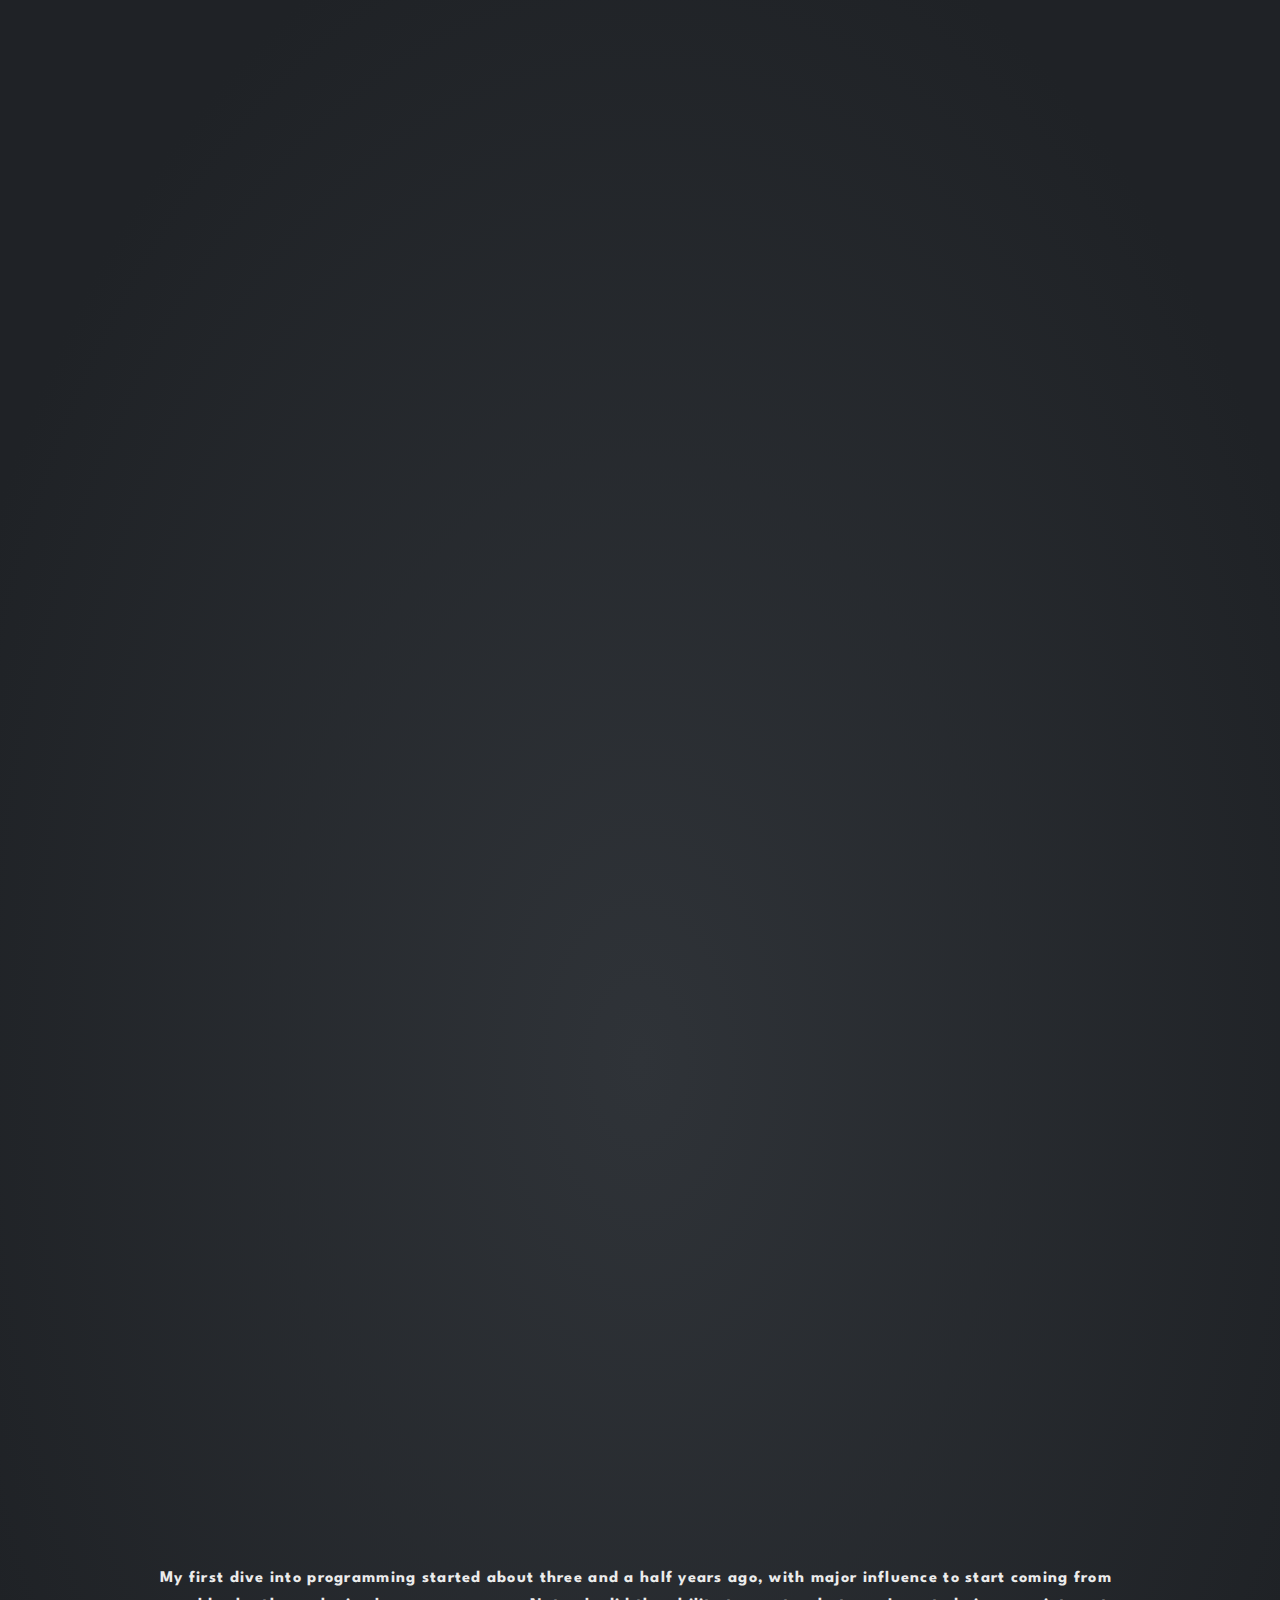
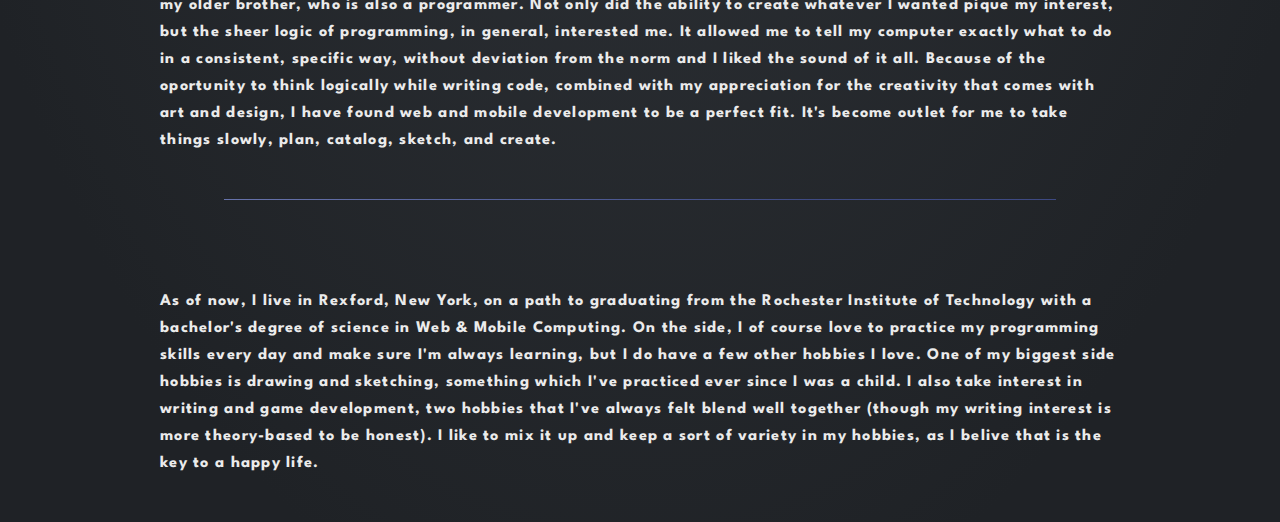
==== about.html @ b7969cb4 "added drawer to all pages. all it does now is open. cannot be closed and has nothing in it" ====
<!DOCTYPE html>
<html lang="en">

<head>

    <meta charset="UTF-8">
    <meta http-equiv="X-UA-Compatible" content="IE=edge">
    <meta name="viewport" content="width=device-width, initial-scale=1.0">
    <title>About</title>
    <link href="https://fonts.googleapis.com/css2?family=Spartan:wght@300&display=swap" rel="stylesheet">
    <link href="assets/styles/styles.css" rel="stylesheet" type="text/css">
    <script src="assets/scripts/script.js" defer></script>

</head>

<body id="about-body">

    <div id="drawer">

        &nbsp;

    </div>

    <header id="top">

        <div id="top-burger-container"><img id="top-burger" src="assets/images/burger.svg"></div>
        <a id="top-logo-container" href="index.html"><img id="top-logo" src="assets/images/logo.svg"></a>
        <span id="top-page-name">About</span>

    </header>

    <div id="about-middle">

        <div id="about-middle-picture-container">

            <img id="about-middle-picture" src="assets/images/profilePic.jpg" alt="Profile Picture">

        </div>

        <span class="about-middle-label">Start</span>
        <span class="about-middle-paragraph">

            My first dive into programming started about three and a half years ago, with major influence to start coming from my older brother, who is also a programmer. 
            Not only did the ability to create whatever I wanted pique my interest, but the sheer logic of programming, in general, interested me. It allowed me to tell
            my computer exactly what to do in a consistent, specific way, without deviation from the norm and I liked the sound of it all. Because of the oportunity to think
            logically while writing code, combined with my appreciation for the creativity that comes with art and design, I have found web and mobile development to be a perfect 
            fit. It's become outlet for me to take things slowly, plan, catalog, sketch, and create.

        </span>
        
        <div class="break">&nbsp</div>

        <span class="about-middle-label">Now</span>
        <span class="about-middle-paragraph">

            As of now, I live in Rexford, New York, on a path to graduating from the Rochester Institute of Technology with a bachelor's degree of science in Web & Mobile Computing. 
            On the side, I of course love to practice my programming skills every day and make sure I'm always learning, but I do have a few other hobbies I love. One of my biggest 
            side hobbies is drawing and sketching, something which I've practiced ever since I was a child. I also take interest in writing and game development, two hobbies that I've 
            always felt blend well together (though my writing interest is more theory-based to be honest). I like to mix it up and keep a sort of variety in my hobbies, as I belive that
            is the key to a happy life.

        </span>

    </div>
    
</body>

</html>
---- assets/styles/styles.css ----
/*

+++++++++++++++++++++++++++++++++++++++++++++++++++++++++++++++
Styles common to multiple pages.
+++++++++++++++++++++++++++++++++++++++++++++++++++++++++++++++

*/
* {

    margin: 0;
    padding: 0;
    font-family: 'Spartan', sans-serif;
    color: #ebebeb;

}

html {

    height: fit-content;

}

body {

    min-height: 100%;

}

.break {

    background-color: #4959A8;
    opacity: .7;
    width: 65vw;
    height: 1px;
    margin: auto;
    margin-bottom: 5vh;
    background: linear-gradient(-60deg, #4959A8 30%, #8494e3);

}

#top {

    display: grid;
    grid-template-areas: "top-burger-container top-logo-container"
                         "top-page-name top-page-name";

}

#top-logo {

    height: 50px;
    width: 50px;
    position: relative;
    left: 15vw;
    opacity: 0;
    animation-name: top-logo;
    animation-duration: 300ms;
    animation-timing-function: ease-out;
    animation-fill-mode: forwards;
    animation-delay: 800ms;

}

@keyframes top-logo {

    100% {

        opacity: 1;
        left: 0;

    }

}

#top-logo-container {

    justify-self: end;
    padding: 8vw;
    grid-area: top-logo-container;

}

#top-burger {

    height: 50px;
    width: 50px;
    position: relative;
    right: 15vw;
    opacity: 0;
    animation-name: top-burger;
    animation-duration: 300ms;
    animation-timing-function: ease-out;
    animation-fill-mode: forwards;
    animation-delay: 800ms;

}

@keyframes top-burger {

    100% {

        opacity: 1;
        right: 0;

    }

}

#top-burger-container {

    justify-self: start;
    padding: 8vw;
    grid-area: top-burger-container;

}

#top-page-name {

    font-size: 7vh;
    text-align: center;
    opacity: 0;
    color: #e6eaff;
    padding-top: 4vh;
    font-weight: bold;
    grid-area: top-page-name;
    animation-name: top-page-name;
    animation-duration: 300ms;
    animation-timing-function: ease-out;
    animation-fill-mode: forwards;
    animation-delay: 500ms;

}

@keyframes top-page-name {

    100% {

        opacity: 1;

    }

}

#drawer {

    background-color: white;
    position: absolute;
    display: none;
    opacity: 0;
    height: 100%;
    width: 90vw;
    border-radius: 0 10vw 10vw 0;
    z-index: 2;
    right: 80vw;

}

#cover {

    height: 100%;
    width: 100%;
    background-color: black;
    display: none;
    opacity: 0;
    position: absolute;
    z-index: 1;

}

/*

+++++++++++++++++++++++++++++++++++++++++++++++++++++++++++++++
Styles for 'index.html'
+++++++++++++++++++++++++++++++++++++++++++++++++++++++++++++++

*/
#index-body {

    display: grid;
    grid-template-rows: 1fr 1fr 1fr;
    height: 100vh;
    background: radial-gradient(#2f3338, #1f2226 80%);

}

input {

    display: block;

}

#index-middle {

    display: grid;
    justify-content: center;
    align-content: start;
    font-size: 7vh;
    text-align: center;
    align-self: center;

}

.index-middle-styled-letter {

    color: #4959A8;
    font-size: 10vh;

}

.index-middle-styled-letters {

    position: relative;
    right: 15vw;
    opacity: 0;
    animation-name: index-middle-styled-letters;
    animation-duration: 300ms;
    animation-timing-function: ease-out;
    animation-fill-mode: forwards;
    animation-delay: 800ms;

}

@keyframes index-middle-styled-letters {

    100% {

        opacity: 1;
        right: 0;

    }

}

#index-top {

    display: grid;
    grid-template-areas: "index-top-burger-container index-top-logo-container"
                         "index-top-web-developer index-top-web-developer";

}

#index-top-logo-container {

    justify-self: end;
    padding: 8vw;
    grid-area: index-top-logo-container;

}

#index-top-burger-container {

    justify-self: start;
    padding: 8vw;
    grid-area: index-top-burger-container;

}

#index-top-logo {

    height: 50px;
    width: 50px;
    position: relative;
    left: 15vw;
    opacity: 0;
    animation-name: index-top-logo;
    animation-duration: 300ms;
    animation-timing-function: ease-out;
    animation-fill-mode: forwards;
    animation-delay: 800ms;

}

@keyframes index-top-logo {

    100% {

        opacity: 1;
        left: 0;

    }

}

#index-top-web-developer {

    width: 75vw;
    margin: auto;
    opacity: 0;
    grid-area: index-top-web-developer;
    animation-name: index-top-web-developer;
    animation-duration: 300ms;
    animation-timing-function: ease-out;
    animation-fill-mode: forwards;
    animation-delay: 500ms;

}

@keyframes index-top-web-developer {

    100% {

        opacity: 1;

    }

}

#index-bottom {

    display: grid;
    justify-content: center;
    align-content: start;
    align-self: start;

}

#index-bottom-button {

    width: 30vw;
    height: 6vh;
    background: linear-gradient(-60deg, #4959A8 30%, #8494e3);
    border: none;
    margin-top: 5vh;
    font-size: 4vw;
    box-shadow: 1vw 1vw 0 0 #ebebeb;
    transition: 300ms;
    opacity: 0;
    animation-name: bottom-button;
    animation-duration: 300ms;
    animation-timing-function: ease-out;
    animation-fill-mode: forwards;
    animation-delay: 500ms;

}

@keyframes bottom-button {

    100% {

        opacity: 1;

    }

}

#index-bottom-button:hover {

    margin-top: 4vh;
    margin-right: 1vw;
    box-shadow: 2vw 2vw 0 0 #ebebeb;

}

/*

+++++++++++++++++++++++++++++++++++++++++++++++++++++++++++++++
Styles for 'contact.html'
+++++++++++++++++++++++++++++++++++++++++++++++++++++++++++++++

*/

#contact-middle {

    display: grid;
    justify-content: center;
    font-size: 7vh;
    margin-top: 5vh;

}

#contact-body {

    background: radial-gradient(#2f3338, #1f2226 80%);

}

#contact-middle-form {

    font-size: 3vh;
    display: grid;

}

#contact-middle-name-label {

    font-size: 2.2vh;
    color: #4959A8;
    padding-bottom: 2vw;
    font-weight: bold;
    justify-self: start;
    position: relative;
    right: 15vw;
    opacity: 0;
    animation-name: contact-middle-name-label;
    animation-duration: 300ms;
    animation-timing-function: ease-out;
    animation-fill-mode: forwards;
    animation-delay: 800ms;

}

@keyframes contact-middle-name-label {

    100% {

        opacity: 1;
        right: 0;

    }

}

.contact-middle-contact-label {

    font-size: 2.2vh;
    color: #4959A8;
    padding-bottom: 2vw;
    font-weight: bold;
    justify-self: start;
    padding-top: 4vh;
    position: relative;
    right: 15vw;
    opacity: 0;
    animation-name: contact-middle-contact-label;
    animation-duration: 300ms;
    animation-timing-function: ease-out;
    animation-fill-mode: forwards;
    animation-delay: 800ms;

}

@keyframes contact-middle-contact-label {

    100% {

        opacity: 1;
        right: 0;

    }

}

.contact-middle-container {

    background: linear-gradient(-60deg, #4959A8 30%, #8494e3);
    padding: 1.5vw;
    display: grid;

}

#contact-middle-name-input {

    outline: none;
    border: 0;
    width: 65vw;
    height: 3vh;
    background-color: #e6eaff;
    color: #1f2226;
    font-weight: bold;
    padding: 3vw;
    font-size: 1.7vh;
    
}

#contact-middle-email-input {

    outline: none;
    border: 0;
    width: 65vw;
    height: 3vh;
    background-color: #e6eaff;
    color: #1f2226;
    font-weight: bold;
    padding: 3vw;
    font-size: 1.7vh;
    
}

#contact-middle-message-area {

    outline: none;
    border: 0;
    width: 65vw;
    height: 12vh;
    background-color: #e6eaff;
    color: #1f2226;
    font-weight: bold;
    padding: 3vw;
    resize: none;
    font-size: 1.7vh;

    
}

#contact-middle-submit-button {

    width: 30vw;
    height: 6vh;
    background: linear-gradient(-60deg, #4959A8 30%, #8494e3);
    border: none;
    font-size: 4vw;
    box-shadow: 1vw 1vw 0 0 #ebebeb;
    transition: 300ms;
    opacity: 0;
    justify-self: center;
    margin: 5vh;
    animation-name: contact-middle-submit-button;
    animation-duration: 300ms;
    animation-timing-function: ease-out;
    animation-fill-mode: forwards;
    animation-delay: 500ms;

}

@keyframes contact-middle-submit-button {

    100% {

        opacity: 1;

    }

}

#contact-middle-submit-button:hover {

    margin-top: 3vh;
    margin-right: 1vw;
    box-shadow: 2vw 2vw 0 0 #ebebeb;

}

/*

+++++++++++++++++++++++++++++++++++++++++++++++++++++++++++++++
Styles for 'about.html'
+++++++++++++++++++++++++++++++++++++++++++++++++++++++++++++++

*/

#about-body {

    height: 100%;
    background: radial-gradient(#2f3338, #1f2226 80%);

}

#about-middle {

    display: grid;
    align-items: center;
    justify-content: center;
    margin-top: 5vh;

}

.about-middle-label {

    font-size: 2.2vh;
    color: #4959A8;
    padding-bottom: 2vw;
    font-weight: bold;
    position: relative;
    right: 15vw;
    opacity: 0;
    animation-name: about-middle-label;
    animation-duration: 300ms;
    animation-timing-function: ease-out;
    animation-fill-mode: forwards;
    animation-delay: 800ms;

}

@keyframes about-middle-label {

    100% {

        opacity: 1;
        right: 0;

    }

}

.about-middle-paragraph {

    width: 75vw;
    line-height: 3vh;
    letter-spacing: .1vw;
    font-size: 1.8vh;
    font-weight: bold;
    margin-bottom: 5vh;

}

#about-middle-picture {

    width: 65vw;

}

#about-middle-picture-container {

    display: grid;
    background: linear-gradient(-60deg, #4959A8 30%, #8494e3);
    padding: 1.5vw;
    margin-bottom: 5vh;
    width: fit-content;
    justify-self: center;
    box-shadow: 1.3vw 1.3vw 0 0 #ebebeb;
    opacity: 0;
    animation-name: about-middle-picture-container;
    animation-duration: 300ms;
    animation-timing-function: ease-out;
    animation-fill-mode: forwards;
    animation-delay: 500ms;

}

@keyframes about-middle-picture-container {

    100% {

        opacity: 1;

    }

}

/*

+++++++++++++++++++++++++++++++++++++++++++++++++++++++++++++++
Styles for 'skills.html'
+++++++++++++++++++++++++++++++++++++++++++++++++++++++++++++++

*/
#skills-middle {

    display: grid;
    align-items: center;
    justify-content: center;
    margin-top: 5vh;

}
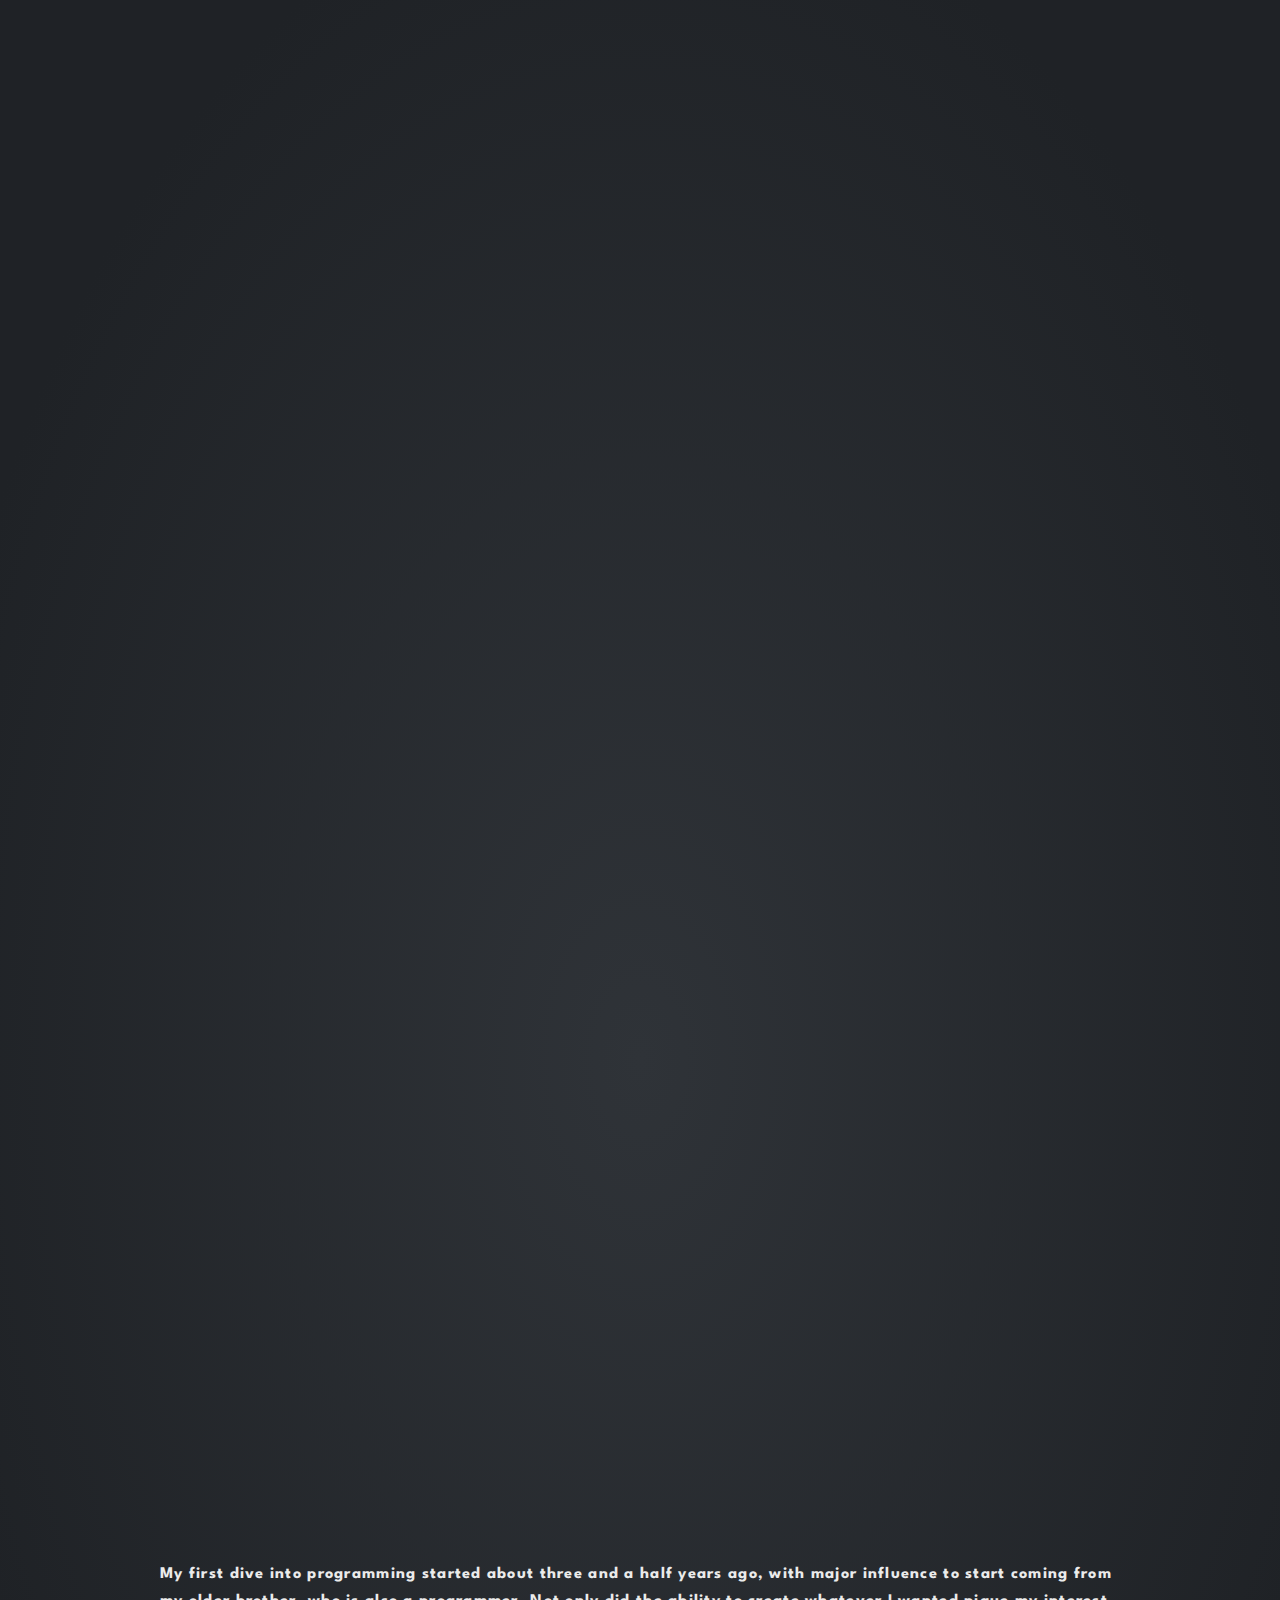
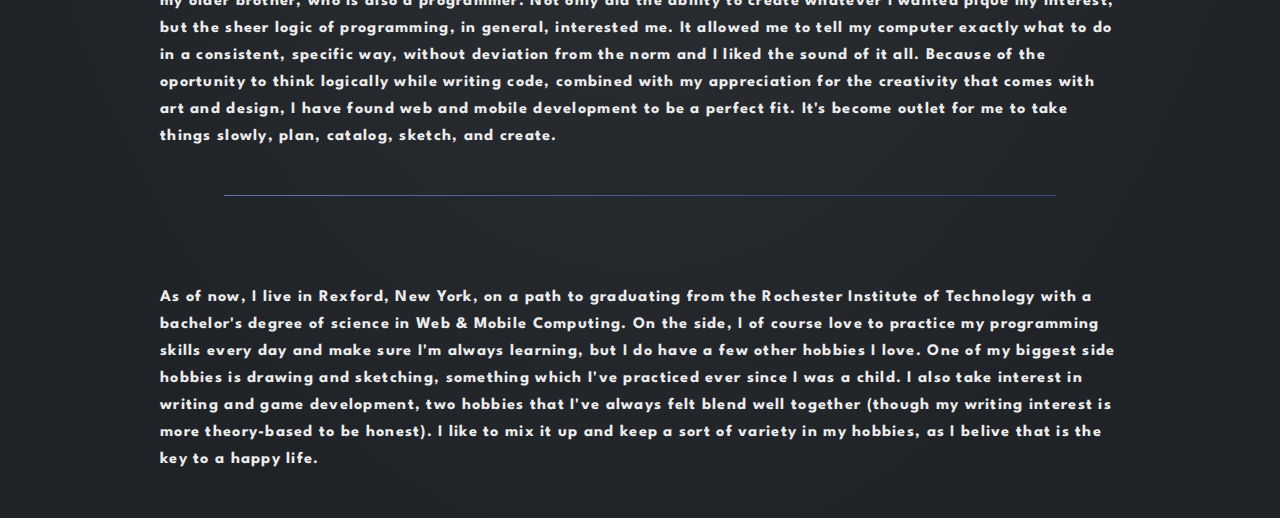
==== commit 785bcaab: "fixed width and height issues with burger icon on index page" ====
--- a/about.html
+++ b/about.html
@@ -9,7 +9,7 @@
     <title>About</title>
     <link href="https://fonts.googleapis.com/css2?family=Spartan:wght@300&display=swap" rel="stylesheet">
     <link href="assets/styles/styles.css" rel="stylesheet" type="text/css">
-    <script src="assets/scripts/script.js" defer></script>
+    <script src="assets/scripts/multiple.js" defer></script>
 
 </head>
 
@@ -20,6 +20,8 @@
         &nbsp;
 
     </div>
+
+    <div id="cover">&nbsp;</div>
 
     <header id="top">
 
--- a/assets/styles/styles.css
+++ b/assets/styles/styles.css
@@ -74,9 +74,12 @@
 
 #top-logo-container {
 
+    max-height: 50px;
+    max-width: 55px;
     justify-self: end;
     padding: 8vw;
     grid-area: top-logo-container;
+    position: relative;
 
 }
 
@@ -87,6 +90,7 @@
     position: relative;
     right: 15vw;
     opacity: 0;
+    z-index: 3;
     animation-name: top-burger;
     animation-duration: 300ms;
     animation-timing-function: ease-out;
@@ -108,9 +112,14 @@
 
 #top-burger-container {
 
+    max-height: 50px;
+    max-width: 55px;
     justify-self: start;
     padding: 8vw;
     grid-area: top-burger-container;
+    z-index: 3;
+    position: relative;
+    left: 0;
 
 }
 
@@ -249,9 +258,14 @@
 
 #index-top-burger-container {
 
+    max-height: 50px;
+    max-width: 55px;
     justify-self: start;
     padding: 8vw;
     grid-area: index-top-burger-container;
+    z-index: 3;
+    position: relative;
+    left: 0;
 
 }
 
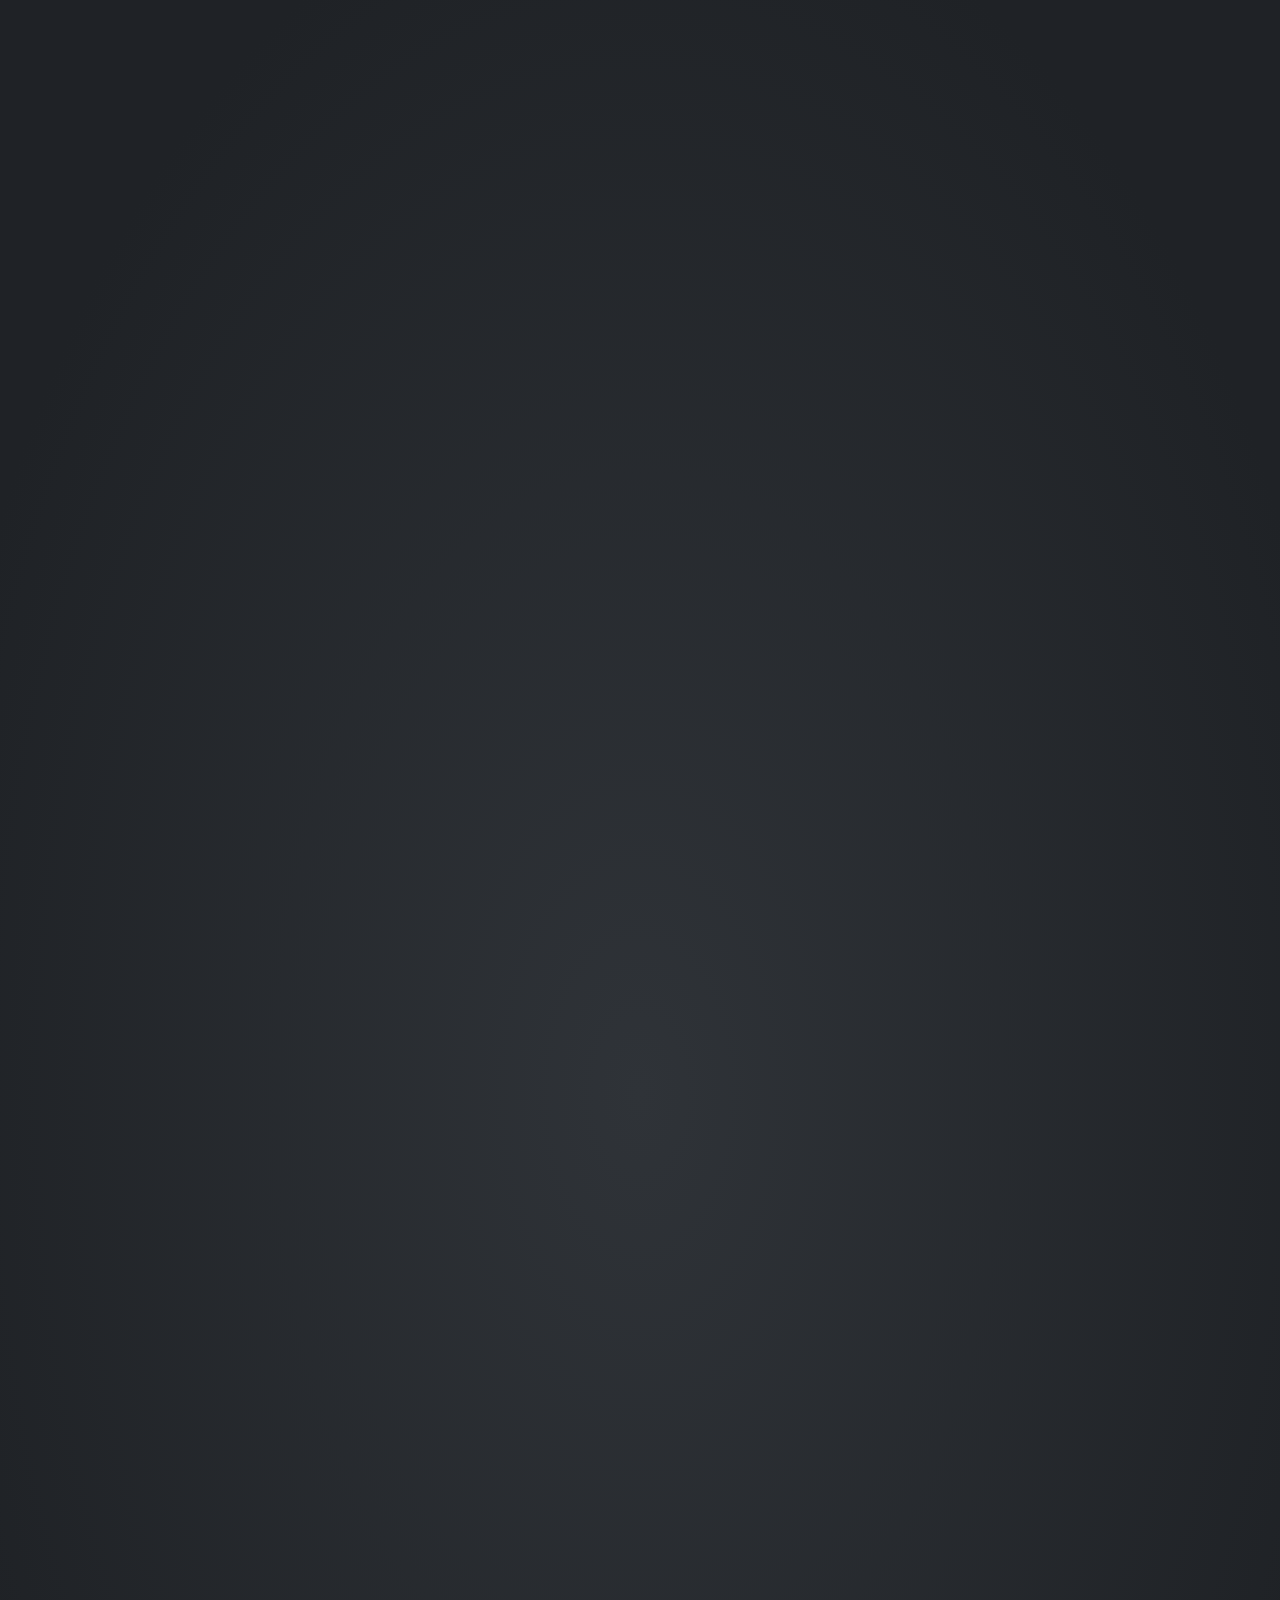
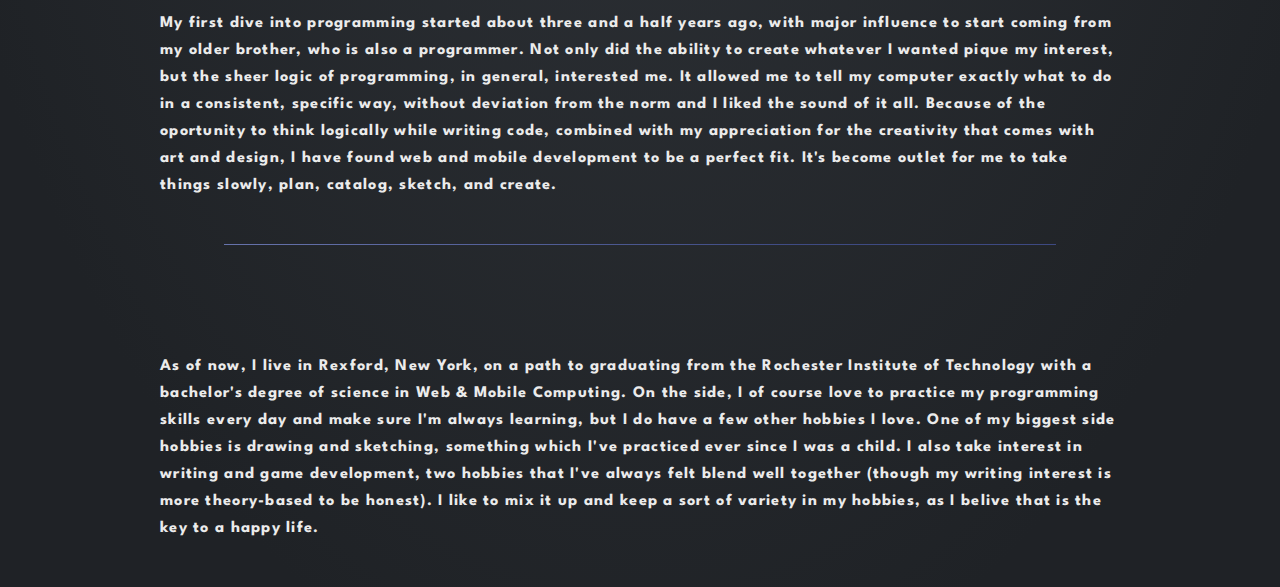
==== commit 6b37b21e: "added new fonts to titles" ====
--- a/about.html
+++ b/about.html
@@ -2,69 +2,62 @@
 <html lang="en">
 
 <head>
-
-    <meta charset="UTF-8">
-    <meta http-equiv="X-UA-Compatible" content="IE=edge">
-    <meta name="viewport" content="width=device-width, initial-scale=1.0">
+    <meta charset="UTF-8" />
+    <meta http-equiv="X-UA-Compatible" content="IE=edge" />
+    <meta name="viewport" content="width=device-width, initial-scale=1.0" />
     <title>About</title>
-    <link href="https://fonts.googleapis.com/css2?family=Spartan:wght@300&display=swap" rel="stylesheet">
-    <link href="assets/styles/styles.css" rel="stylesheet" type="text/css">
+    <link href="https://fonts.googleapis.com/css2?family=Spartan:wght@300&display=swap" rel="stylesheet" />
+    <link rel="preconnect" href="https://fonts.googleapis.com" />
+    <link rel="preconnect" href="https://fonts.gstatic.com" crossorigin />
+    <link href="https://fonts.googleapis.com/css2?family=Anton&family=Fredoka+One&display=swap" rel="stylesheet" />
+    <link href="assets/styles/styles.css" rel="stylesheet" type="text/css" />
     <script src="assets/scripts/multiple.js" defer></script>
-
 </head>
 
 <body id="about-body">
-
     <div id="drawer">
-
-        &nbsp;
-
+        <div id="drawer-container">
+            <a href="contact.html" class="drawer-container-link">Contact</a>
+            <a href="resume.html" class="drawer-container-link">Resume</a>
+            <a href="projects.html" class="drawer-container-link">Projects</a>
+            <a href="about.html" class="drawer-container-link">About</a>
+            <a href="skills.html" class="drawer-container-link">Skills</a>
+        </div>
     </div>
 
     <div id="cover">&nbsp;</div>
 
     <header id="top">
-
-        <div id="top-burger-container"><img id="top-burger" src="assets/images/burger.svg"></div>
-        <a id="top-logo-container" href="index.html"><img id="top-logo" src="assets/images/logo.svg"></a>
+        <div id="top-burger-container">
+            <img id="top-burger" src="assets/images/burger.svg" />
+        </div>
+        <a id="top-logo-container" href="index.html">
+            <img id="top-logo" src="assets/images/logo.svg" />
+        </a>
         <span id="top-page-name">About</span>
-
     </header>
 
     <div id="about-middle">
-
         <div id="about-middle-picture-container">
-
-            <img id="about-middle-picture" src="assets/images/profilePic.jpg" alt="Profile Picture">
-
+            <img id="about-middle-picture" src="assets/images/profilePic.jpg" alt="Profile Picture" />
         </div>
 
-        <span class="about-middle-label">Start</span>
-        <span class="about-middle-paragraph">
+        <span class="middle-label">Start</span>
+        <p class="about-middle-paragraph">
+            My first dive into programming started about three and a half years ago, with major influence to start coming from my older brother, who is also a programmer. Not only did the ability to create whatever I wanted pique my interest, but the sheer logic
+            of programming, in general, interested me. It allowed me to tell my computer exactly what to do in a consistent, specific way, without deviation from the norm and I liked the sound of it all. Because of the oportunity to think logically while
+            writing code, combined with my appreciation for the creativity that comes with art and design, I have found web and mobile development to be a perfect fit. It's become outlet for me to take things slowly, plan, catalog, sketch, and create.
+        </p>
 
-            My first dive into programming started about three and a half years ago, with major influence to start coming from my older brother, who is also a programmer. 
-            Not only did the ability to create whatever I wanted pique my interest, but the sheer logic of programming, in general, interested me. It allowed me to tell
-            my computer exactly what to do in a consistent, specific way, without deviation from the norm and I liked the sound of it all. Because of the oportunity to think
-            logically while writing code, combined with my appreciation for the creativity that comes with art and design, I have found web and mobile development to be a perfect 
-            fit. It's become outlet for me to take things slowly, plan, catalog, sketch, and create.
-
-        </span>
-        
         <div class="break">&nbsp</div>
 
-        <span class="about-middle-label">Now</span>
-        <span class="about-middle-paragraph">
-
-            As of now, I live in Rexford, New York, on a path to graduating from the Rochester Institute of Technology with a bachelor's degree of science in Web & Mobile Computing. 
-            On the side, I of course love to practice my programming skills every day and make sure I'm always learning, but I do have a few other hobbies I love. One of my biggest 
-            side hobbies is drawing and sketching, something which I've practiced ever since I was a child. I also take interest in writing and game development, two hobbies that I've 
-            always felt blend well together (though my writing interest is more theory-based to be honest). I like to mix it up and keep a sort of variety in my hobbies, as I belive that
-            is the key to a happy life.
-
-        </span>
-
+        <span class="middle-label">Now</span>
+        <p class="about-middle-paragraph">
+            As of now, I live in Rexford, New York, on a path to graduating from the Rochester Institute of Technology with a bachelor's degree of science in Web & Mobile Computing. On the side, I of course love to practice my programming skills every day and make
+            sure I'm always learning, but I do have a few other hobbies I love. One of my biggest side hobbies is drawing and sketching, something which I've practiced ever since I was a child. I also take interest in writing and game development, two
+            hobbies that I've always felt blend well together (though my writing interest is more theory-based to be honest). I like to mix it up and keep a sort of variety in my hobbies, as I belive that is the key to a happy life.
+        </p>
     </div>
-    
 </body>
 
 </html>--- a/assets/styles/styles.css
+++ b/assets/styles/styles.css
@@ -5,49 +5,39 @@
 +++++++++++++++++++++++++++++++++++++++++++++++++++++++++++++++
 
 */
+
 * {
-
     margin: 0;
     padding: 0;
     font-family: 'Spartan', sans-serif;
     color: #ebebeb;
-
 }
 
 html {
-
     height: fit-content;
-
 }
 
 body {
-
     min-height: 100%;
-
 }
 
 .break {
-
-    background-color: #4959A8;
-    opacity: .7;
+    background-color: #4959a8;
+    opacity: 0.7;
     width: 65vw;
     height: 1px;
     margin: auto;
     margin-bottom: 5vh;
-    background: linear-gradient(-60deg, #4959A8 30%, #8494e3);
-
+    background: linear-gradient(-60deg, #4959a8 30%, #8494e3);
 }
 
 #top {
-
-    display: grid;
-    grid-template-areas: "top-burger-container top-logo-container"
-                         "top-page-name top-page-name";
-
+    display: grid;
+    grid-template-areas: 'top-burger-container top-logo-container' 'top-page-name top-page-name';
+    transition: 500ms;
 }
 
 #top-logo {
-
     height: 50px;
     width: 50px;
     position: relative;
@@ -58,100 +48,79 @@
     animation-timing-function: ease-out;
     animation-fill-mode: forwards;
     animation-delay: 800ms;
-
 }
 
 @keyframes top-logo {
-
-    100% {
-
+    100% {
         opacity: 1;
         left: 0;
-
-    }
-
+    }
 }
 
 #top-logo-container {
-
     max-height: 50px;
     max-width: 55px;
     justify-self: end;
     padding: 8vw;
     grid-area: top-logo-container;
     position: relative;
-
 }
 
 #top-burger {
-
     height: 50px;
     width: 50px;
     position: relative;
     right: 15vw;
     opacity: 0;
-    z-index: 3;
     animation-name: top-burger;
     animation-duration: 300ms;
     animation-timing-function: ease-out;
     animation-fill-mode: forwards;
     animation-delay: 800ms;
-
 }
 
 @keyframes top-burger {
-
-    100% {
-
+    100% {
         opacity: 1;
         right: 0;
-
-    }
-
+    }
 }
 
 #top-burger-container {
-
     max-height: 50px;
     max-width: 55px;
     justify-self: start;
     padding: 8vw;
     grid-area: top-burger-container;
-    z-index: 3;
+    z-index: 5;
     position: relative;
     left: 0;
-
 }
 
 #top-page-name {
-
-    font-size: 7vh;
+    max-width: 90vw;
+    margin: 0 auto;
+    font-size: 8vh;
     text-align: center;
     opacity: 0;
     color: #e6eaff;
     padding-top: 4vh;
-    font-weight: bold;
+    font-family: 'Fredoka One', cursive;
     grid-area: top-page-name;
     animation-name: top-page-name;
     animation-duration: 300ms;
     animation-timing-function: ease-out;
     animation-fill-mode: forwards;
     animation-delay: 500ms;
-
 }
 
 @keyframes top-page-name {
-
-    100% {
-
-        opacity: 1;
-
-    }
-
+    100% {
+        opacity: 1;
+    }
 }
 
 #drawer {
-
     background-color: white;
     position: absolute;
     display: none;
@@ -159,22 +128,99 @@
     height: 100%;
     width: 90vw;
     border-radius: 0 10vw 10vw 0;
-    z-index: 2;
+    z-index: 4;
     right: 80vw;
-
+}
+
+#drawer-container {
+    margin: 14vh 0 0 12vw;
+    width: fit-content;
+}
+
+.drawer-container-link {
+    display: block;
+    color: #30302e;
+    font-size: 10vw;
+    margin-bottom: 1vh;
+    text-decoration: none;
+    font-family: 'Fredoka One', cursive;
+    font-weight: bold;
+}
+
+.drawer-container-link:active {
+    color: #4959a8;
 }
 
 #cover {
-
     height: 100%;
     width: 100%;
     background-color: black;
     display: none;
     opacity: 0;
     position: absolute;
-    z-index: 1;
-
-}
+    z-index: 3;
+    transition: 200ms;
+}
+
+.middle-label {
+    font-size: 3.5vh;
+    color: #4959a8;
+    padding-bottom: 2vw;
+    font-weight: bold;
+    position: relative;
+    right: 15vw;
+    opacity: 0;
+    font-family: 'Fredoka One', cursive;
+    animation-name: middle-label;
+    animation-duration: 300ms;
+    animation-timing-function: ease-out;
+    animation-fill-mode: forwards;
+    animation-delay: 800ms;
+}
+
+@keyframes middle-label {
+    100% {
+        opacity: 1;
+        right: 0;
+    }
+}
+
+.buttonShadow {
+    width: 30vw;
+    height: 6vh;
+    background-color: #ebebeb;
+    margin-top: 5vh;
+    position: relative;
+    background-color: #ebebeb;
+    transition: 300ms;
+    opacity: 0;
+    animation-name: button-shadow;
+    animation-duration: 300ms;
+    animation-timing-function: ease-out;
+    animation-fill-mode: forwards;
+    animation-delay: 500ms;
+}
+
+@keyframes button-shadow {
+    100% {
+        opacity: 1;
+    }
+}
+
+.buttonShadow-button {
+    width: 100%;
+    height: 100%;
+    position: absolute;
+    background: linear-gradient(-60deg, #4959a8 30%, #8494e3);
+    border: none;
+    right: 1vw;
+    bottom: 1vw;
+    padding: 1.5vw;
+    box-sizing: border-box;
+    font-size: 4vw;
+    transition: 100ms;
+}
+
 
 /*
 
@@ -183,41 +229,34 @@
 +++++++++++++++++++++++++++++++++++++++++++++++++++++++++++++++
 
 */
+
 #index-body {
-
     display: grid;
     grid-template-rows: 1fr 1fr 1fr;
     height: 100vh;
     background: radial-gradient(#2f3338, #1f2226 80%);
-
 }
 
 input {
-
     display: block;
-
 }
 
 #index-middle {
-
-    display: grid;
+    display: grid;
+    column-gap: 10px;
     justify-content: center;
     align-content: start;
     font-size: 7vh;
     text-align: center;
     align-self: center;
-
 }
 
 .index-middle-styled-letter {
-
-    color: #4959A8;
+    color: #4959a8;
     font-size: 10vh;
-
 }
 
 .index-middle-styled-letters {
-
     position: relative;
     right: 15vw;
     opacity: 0;
@@ -226,51 +265,38 @@
     animation-timing-function: ease-out;
     animation-fill-mode: forwards;
     animation-delay: 800ms;
-
 }
 
 @keyframes index-middle-styled-letters {
-
-    100% {
-
-        opacity: 1;
-        right: 0;
-
-    }
-
+    100% {
+        opacity: 1;
+        right: 3vw;
+    }
 }
 
 #index-top {
-
-    display: grid;
-    grid-template-areas: "index-top-burger-container index-top-logo-container"
-                         "index-top-web-developer index-top-web-developer";
-
+    display: grid;
+    grid-template-areas: 'index-top-burger-container index-top-logo-container' 'index-top-web-developer index-top-web-developer';
 }
 
 #index-top-logo-container {
-
     justify-self: end;
     padding: 8vw;
     grid-area: index-top-logo-container;
-
 }
 
 #index-top-burger-container {
-
     max-height: 50px;
     max-width: 55px;
     justify-self: start;
     padding: 8vw;
     grid-area: index-top-burger-container;
-    z-index: 3;
+    z-index: 5;
     position: relative;
     left: 0;
-
 }
 
 #index-top-logo {
-
     height: 50px;
     width: 50px;
     position: relative;
@@ -281,22 +307,16 @@
     animation-timing-function: ease-out;
     animation-fill-mode: forwards;
     animation-delay: 800ms;
-
 }
 
 @keyframes index-top-logo {
-
-    100% {
-
+    100% {
         opacity: 1;
         left: 0;
-
-    }
-
+    }
 }
 
 #index-top-web-developer {
-
     width: 75vw;
     margin: auto;
     opacity: 0;
@@ -306,64 +326,21 @@
     animation-timing-function: ease-out;
     animation-fill-mode: forwards;
     animation-delay: 500ms;
-
 }
 
 @keyframes index-top-web-developer {
-
-    100% {
-
-        opacity: 1;
-
-    }
-
+    100% {
+        opacity: 1;
+    }
 }
 
 #index-bottom {
-
     display: grid;
     justify-content: center;
     align-content: start;
     align-self: start;
-
-}
-
-#index-bottom-button {
-
-    width: 30vw;
-    height: 6vh;
-    background: linear-gradient(-60deg, #4959A8 30%, #8494e3);
-    border: none;
-    margin-top: 5vh;
-    font-size: 4vw;
-    box-shadow: 1vw 1vw 0 0 #ebebeb;
-    transition: 300ms;
-    opacity: 0;
-    animation-name: bottom-button;
-    animation-duration: 300ms;
-    animation-timing-function: ease-out;
-    animation-fill-mode: forwards;
-    animation-delay: 500ms;
-
-}
-
-@keyframes bottom-button {
-
-    100% {
-
-        opacity: 1;
-
-    }
-
-}
-
-#index-bottom-button:hover {
-
-    margin-top: 4vh;
-    margin-right: 1vw;
-    box-shadow: 2vw 2vw 0 0 #ebebeb;
-
-}
+}
+
 
 /*
 
@@ -374,60 +351,52 @@
 */
 
 #contact-middle {
-
+    width: 100%;
     display: grid;
     justify-content: center;
     font-size: 7vh;
     margin-top: 5vh;
-
 }
 
 #contact-body {
-
+    height: 100%;
     background: radial-gradient(#2f3338, #1f2226 80%);
-
+    width: 100%;
 }
 
 #contact-middle-form {
-
     font-size: 3vh;
     display: grid;
-
+    justify-items: center;
 }
 
 #contact-middle-name-label {
-
-    font-size: 2.2vh;
-    color: #4959A8;
+    font-size: 3.5vh;
+    color: #4959a8;
     padding-bottom: 2vw;
     font-weight: bold;
     justify-self: start;
     position: relative;
     right: 15vw;
     opacity: 0;
+    font-family: 'Fredoka One', cursive;
     animation-name: contact-middle-name-label;
     animation-duration: 300ms;
     animation-timing-function: ease-out;
     animation-fill-mode: forwards;
     animation-delay: 800ms;
-
 }
 
 @keyframes contact-middle-name-label {
-
-    100% {
-
+    100% {
         opacity: 1;
         right: 0;
-
-    }
-
+    }
 }
 
 .contact-middle-contact-label {
-
-    font-size: 2.2vh;
-    color: #4959A8;
+    font-size: 3.5vh;
+    color: #4959a8;
     padding-bottom: 2vw;
     font-weight: bold;
     justify-self: start;
@@ -435,35 +404,28 @@
     position: relative;
     right: 15vw;
     opacity: 0;
+    font-family: 'Fredoka One', cursive;
     animation-name: contact-middle-contact-label;
     animation-duration: 300ms;
     animation-timing-function: ease-out;
     animation-fill-mode: forwards;
     animation-delay: 800ms;
-
 }
 
 @keyframes contact-middle-contact-label {
-
-    100% {
-
+    100% {
         opacity: 1;
         right: 0;
-
-    }
-
+    }
 }
 
 .contact-middle-container {
-
-    background: linear-gradient(-60deg, #4959A8 30%, #8494e3);
+    background: linear-gradient(-60deg, #4959a8 30%, #8494e3);
     padding: 1.5vw;
     display: grid;
-
 }
 
 #contact-middle-name-input {
-
     outline: none;
     border: 0;
     width: 65vw;
@@ -473,11 +435,9 @@
     font-weight: bold;
     padding: 3vw;
     font-size: 1.7vh;
-    
 }
 
 #contact-middle-email-input {
-
     outline: none;
     border: 0;
     width: 65vw;
@@ -487,11 +447,9 @@
     font-weight: bold;
     padding: 3vw;
     font-size: 1.7vh;
-    
 }
 
 #contact-middle-message-area {
-
     outline: none;
     border: 0;
     width: 65vw;
@@ -502,47 +460,8 @@
     padding: 3vw;
     resize: none;
     font-size: 1.7vh;
-
-    
-}
-
-#contact-middle-submit-button {
-
-    width: 30vw;
-    height: 6vh;
-    background: linear-gradient(-60deg, #4959A8 30%, #8494e3);
-    border: none;
-    font-size: 4vw;
-    box-shadow: 1vw 1vw 0 0 #ebebeb;
-    transition: 300ms;
-    opacity: 0;
-    justify-self: center;
-    margin: 5vh;
-    animation-name: contact-middle-submit-button;
-    animation-duration: 300ms;
-    animation-timing-function: ease-out;
-    animation-fill-mode: forwards;
-    animation-delay: 500ms;
-
-}
-
-@keyframes contact-middle-submit-button {
-
-    100% {
-
-        opacity: 1;
-
-    }
-
-}
-
-#contact-middle-submit-button:hover {
-
-    margin-top: 3vh;
-    margin-right: 1vw;
-    box-shadow: 2vw 2vw 0 0 #ebebeb;
-
-}
+}
+
 
 /*
 
@@ -553,93 +472,54 @@
 */
 
 #about-body {
-
     height: 100%;
     background: radial-gradient(#2f3338, #1f2226 80%);
-
+    width: 100%;
 }
 
 #about-middle {
-
+    width: 100%;
     display: grid;
     align-items: center;
     justify-content: center;
-    margin-top: 5vh;
-
-}
-
-.about-middle-label {
-
-    font-size: 2.2vh;
-    color: #4959A8;
-    padding-bottom: 2vw;
-    font-weight: bold;
-    position: relative;
-    right: 15vw;
-    opacity: 0;
-    animation-name: about-middle-label;
-    animation-duration: 300ms;
-    animation-timing-function: ease-out;
-    animation-fill-mode: forwards;
-    animation-delay: 800ms;
-
-}
-
-@keyframes about-middle-label {
-
-    100% {
-
-        opacity: 1;
-        right: 0;
-
-    }
-
+    margin: 5vh auto 0 auto;
 }
 
 .about-middle-paragraph {
-
     width: 75vw;
     line-height: 3vh;
-    letter-spacing: .1vw;
+    letter-spacing: 0.1vw;
     font-size: 1.8vh;
     font-weight: bold;
     margin-bottom: 5vh;
-
+    word-wrap: break-word;
 }
 
 #about-middle-picture {
-
     width: 65vw;
-
 }
 
 #about-middle-picture-container {
-
-    display: grid;
-    background: linear-gradient(-60deg, #4959A8 30%, #8494e3);
+    display: grid;
+    background: linear-gradient(-60deg, #4959a8 30%, #8494e3);
     padding: 1.5vw;
     margin-bottom: 5vh;
     width: fit-content;
     justify-self: center;
-    box-shadow: 1.3vw 1.3vw 0 0 #ebebeb;
     opacity: 0;
     animation-name: about-middle-picture-container;
     animation-duration: 300ms;
     animation-timing-function: ease-out;
     animation-fill-mode: forwards;
     animation-delay: 500ms;
-
 }
 
 @keyframes about-middle-picture-container {
-
-    100% {
-
-        opacity: 1;
-
-    }
-
-}
+    100% {
+        opacity: 1;
+    }
+}
+
 
 /*
 
@@ -648,11 +528,331 @@
 +++++++++++++++++++++++++++++++++++++++++++++++++++++++++++++++
 
 */
+
+#skills-body {
+    height: 100%;
+    background: radial-gradient(#2f3338, #1f2226 80%);
+    width: 100%;
+}
+
 #skills-middle {
-
+    width: 100%;
+    margin-top: 5vh;
+}
+
+.skills-middle-container-label {
+    font-size: 3.5vh;
+    color: #4959a8;
+    font-weight: bold;
+    position: relative;
+    right: 15vw;
+    opacity: 0;
+    transform: rotate(-90deg);
+    display: block;
+    align-self: center;
+    text-align: center;
+    font-family: 'Fredoka One', cursive;
+    grid-area: skills-middle-container-label;
+    animation-name: skills-middle-container-label;
+    animation-duration: 300ms;
+    animation-timing-function: ease-out;
+    animation-fill-mode: forwards;
+    animation-delay: 800ms;
+}
+
+@keyframes skills-middle-container-label {
+    100% {
+        opacity: 1;
+        right: 0;
+    }
+}
+
+.skills-middle-container {
     display: grid;
     align-items: center;
     justify-content: center;
+    grid-template-columns: minmax(0, 0.5fr) 1fr;
+    grid-template-areas: 'skills-middle-container-label skills-middle-container-skill';
+    margin-bottom: 5vh;
+}
+
+.skills-middle-container-background {
+    display: grid;
+    align-items: center;
+    justify-items: center;
+    width: 50vw;
+    height: 50vw;
+    border-radius: 50%;
+    grid-area: skills-middle-container-skill;
+    background: linear-gradient(-60deg, #4959a8 30%, #8494e3);
+    padding: 1.5vw;
+}
+
+.skills-middle-container-background-skill {
+    display: grid;
+    grid-template-columns: 1fr 1fr;
+    background-color: white;
+    border-radius: 50%;
+    height: 50vw;
+    width: 50vw;
+    overflow: hidden;
+    position: relative;
+}
+
+.skills-middle-container-background-skill-cover {
+    position: absolute;
+    height: 100%;
+    width: 100%;
+    opacity: 0;
+    background-color: black;
+    border-radius: 50%;
+    z-index: 2;
+    transition: 500ms;
+}
+
+.skills-middle-container-background-skill-spinnerLeft {
+    background-color: #ffb561;
+    transform-origin: right;
+}
+
+.skills-middle-container-background-skill-spinnerRight {
+    background-color: #ffb561;
+    transform-origin: left;
+    transition-timing-function: ease-out;
+    z-index: 1;
+}
+
+.skills-middle-container-background-skill-spinnerCover {
+    position: absolute;
+    background-color: white;
+    height: 100%;
+    width: 50%;
+    z-index: 0;
+}
+
+.skills-middle-container-background-skill-percentage {
+    position: absolute;
+    top: 0;
+    bottom: 0;
+    left: 0;
+    right: 0;
+    margin: auto;
+    height: fit-content;
+    width: fit-content;
+    color: white;
+    z-index: 3;
+    font-size: 10vw;
+    font-weight: bold;
+    opacity: 0;
+    transition: 500ms;
+}
+
+
+/*
+
++++++++++++++++++++++++++++++++++++++++++++++++++++++++++++++++
+Styles for 'projects.html'
++++++++++++++++++++++++++++++++++++++++++++++++++++++++++++++++
+
+*/
+
+#projects-body {
+    height: 100%;
+    background: radial-gradient(#2f3338, #1f2226 80%);
+    width: 100%;
+}
+
+#projects-middle {
     margin-top: 5vh;
-
+}
+
+.projects-middle-shadow {
+    width: 75vw;
+    height: 22vh;
+    margin: 0 auto 5vh auto;
+    position: relative;
+    background-color: #ebebeb;
+    transition: 150ms;
+    left: 0;
+}
+
+.projects-middle-shadow-background {
+    width: 100%;
+    height: 100%;
+    position: absolute;
+    right: 1vw;
+    bottom: 1vw;
+    background: linear-gradient(-60deg, #4959a8 30%, #8494e3);
+    padding: 1.5vw;
+    box-sizing: border-box;
+    transition: 100ms;
+}
+
+.projects-middle-shadow-background-container {
+    display: grid;
+    justify-items: center;
+    align-items: center;
+    width: 100%;
+    height: 100%;
+    position: relative;
+}
+
+.projects-middle-shadow-background-container-cover {
+    position: absolute;
+    height: 100%;
+    width: 100%;
+    background-color: black;
+    opacity: 0.7;
+    z-index: 0;
+}
+
+.projects-middle-shadow-background-container-textHolder {
+    display: grid;
+    align-items: center;
+    grid-template-rows: 1fr 1fr;
+    z-index: 1;
+}
+
+.projects-middle-shadow-background-container-textHolder-name {
+    text-align: center;
+    font-size: 6.5vw;
+    /* font-weight: bold; */
+    font-family: 'Fredoka One', cursive;
+}
+
+.projects-middle-shadow-background-container-textHolder-date {
+    text-align: center;
+    font-size: 3.5vw;
+}
+
+#projects-projectContainer {
+    display: none;
+}
+
+#projects-projectContainer-middle {
+    width: 100%;
+    display: grid;
+    align-items: center;
+    justify-content: center;
+    margin: 5vh auto 0 auto;
+    transition: 500ms;
+}
+
+#projects-projectContainer-top {
+    display: grid;
+    grid-template-areas: 'projects-projectContainer-top-container projects-projectContainer-top-container' 'projects-projectContainer-top-pageName projects-projectContainer-top-pageName';
+    transition: 500ms;
+}
+
+#projects-projectContainer-top-closeContainer {
+    max-height: 50px;
+    max-width: 55px;
+    justify-self: start;
+    padding: 8vw;
+    grid-area: projects-projectContainer-top-container;
+    z-index: 5;
+    position: relative;
+    left: 0;
+    transition: 150ms;
+}
+
+#projects-projectContainer-top-container-close {
+    height: 50px;
+    width: 50px;
+    position: relative;
+    right: 15vw;
+    opacity: 0;
+    animation-name: projects-projectContainer-top-container-close;
+    animation-duration: 300ms;
+    animation-timing-function: ease-out;
+    animation-fill-mode: forwards;
+    animation-delay: 800ms;
+}
+
+@keyframes projects-projectContainer-top-container-close {
+    100% {
+        opacity: 1;
+        right: 0;
+    }
+}
+
+#projects-projectContainer-top-pageName {
+    max-width: 90vw;
+    margin: 0 auto;
+    font-size: 8vh;
+    text-align: center;
+    opacity: 0;
+    color: #e6eaff;
+    padding-top: 4vh;
+    font-family: 'Fredoka One', cursive;
+    grid-area: projects-projectContainer-top-pageName;
+    animation-name: projects-projectContainer-top-pageName;
+    animation-duration: 300ms;
+    animation-timing-function: ease-out;
+    animation-fill-mode: forwards;
+    animation-delay: 500ms;
+}
+
+@keyframes projects-projectContainer-top-pageName {
+    100% {
+        opacity: 1;
+    }
+}
+
+.projects-projectContainer-middle-label {
+    font-size: 3.5vh;
+    color: #4959a8;
+    padding-bottom: 2vw;
+    font-weight: bold;
+    position: relative;
+    right: 15vw;
+    opacity: 0;
+    font-family: 'Fredoka One', cursive;
+    animation-name: projects-projectContainer-middle-label;
+    animation-duration: 300ms;
+    animation-timing-function: ease-out;
+    animation-fill-mode: forwards;
+    animation-delay: 800ms;
+}
+
+@keyframes projects-projectContainer-middle-label {
+    100% {
+        opacity: 1;
+        right: 0;
+    }
+}
+
+.projects-projectContainer-middle-paragraph {
+    width: 75vw;
+    line-height: 3vh;
+    letter-spacing: 0.1vw;
+    font-size: 1.8vh;
+    font-weight: bold;
+    margin-bottom: 5vh;
+    word-wrap: break-word;
+}
+
+.projects-projectContainer-middle-pictureContainer {
+    display: grid;
+    background: linear-gradient(-60deg, #4959a8 30%, #8494e3);
+    padding: 1.5vw;
+    margin-bottom: 5vh;
+    width: fit-content;
+    justify-self: center;
+    opacity: 0;
+    animation-name: projects-projectContainer-middle-pictureContainer;
+    animation-duration: 300ms;
+    animation-timing-function: ease-out;
+    animation-fill-mode: forwards;
+    animation-delay: 500ms;
+}
+
+@keyframes projects-projectContainer-middle-pictureContainer {
+    100% {
+        opacity: 1;
+    }
+}
+
+.projects-projectContainer-middle-pictureContainer-picture {
+    width: 65vw;
 }